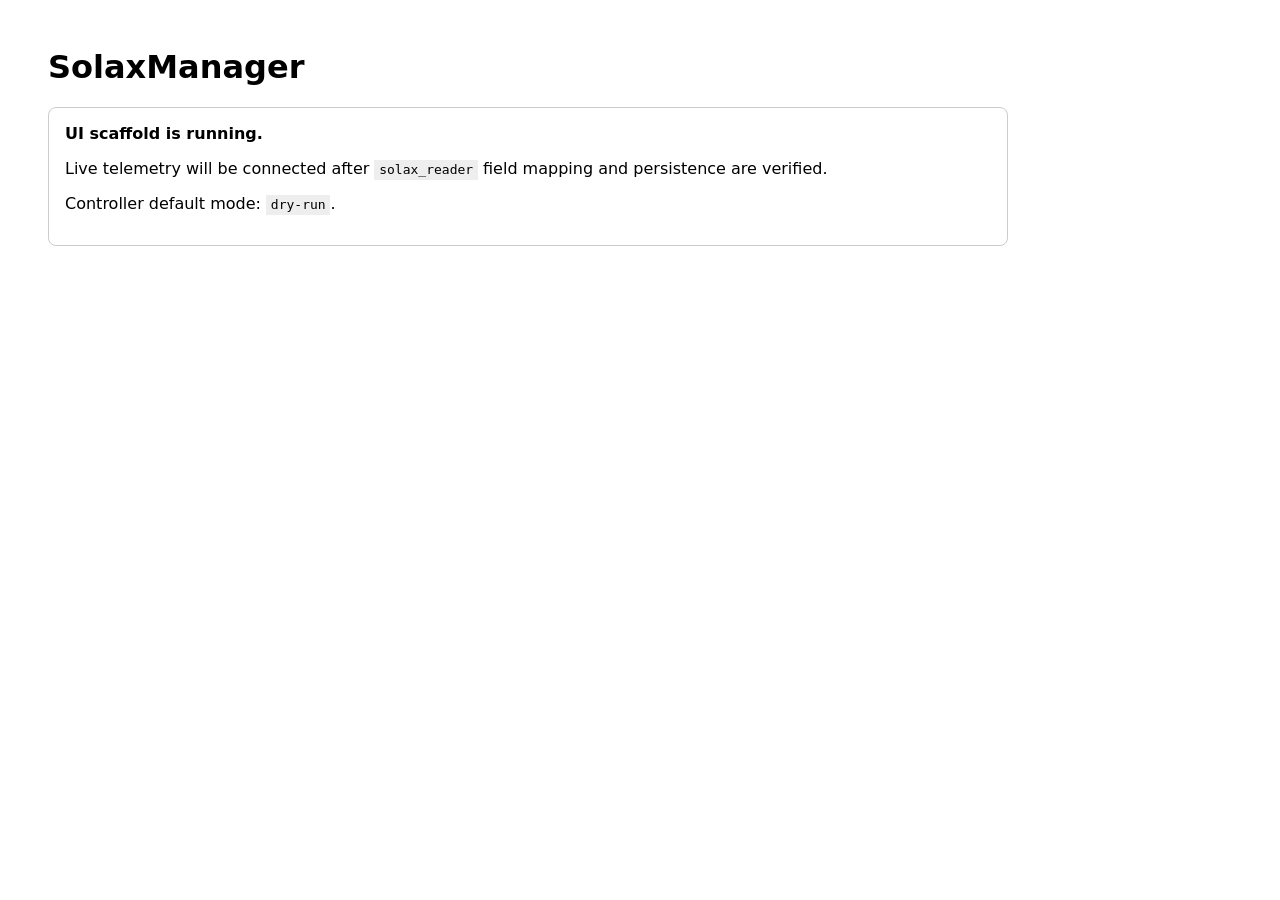
==== ui/src/index.html @ 57d0a1c2 "Add ui/src/index.html" ====
<!doctype html>
<html lang="en">
<head>
  <meta charset="utf-8">
  <meta name="viewport" content="width=device-width, initial-scale=1">
  <title>SolaxManager</title>
  <style>
    body { font-family: system-ui, sans-serif; margin: 3rem; max-width: 60rem; }
    code { background: #eee; padding: .15rem .3rem; }
    .status { padding: 1rem; border: 1px solid #ccc; border-radius: .5rem; }
  </style>
</head>
<body>
  <h1>SolaxManager</h1>
  <div class="status">
    <strong>UI scaffold is running.</strong>
    <p>Live telemetry will be connected after <code>solax_reader</code> field mapping and persistence are verified.</p>
    <p>Controller default mode: <code>dry-run</code>.</p>
  </div>
</body>
</html>
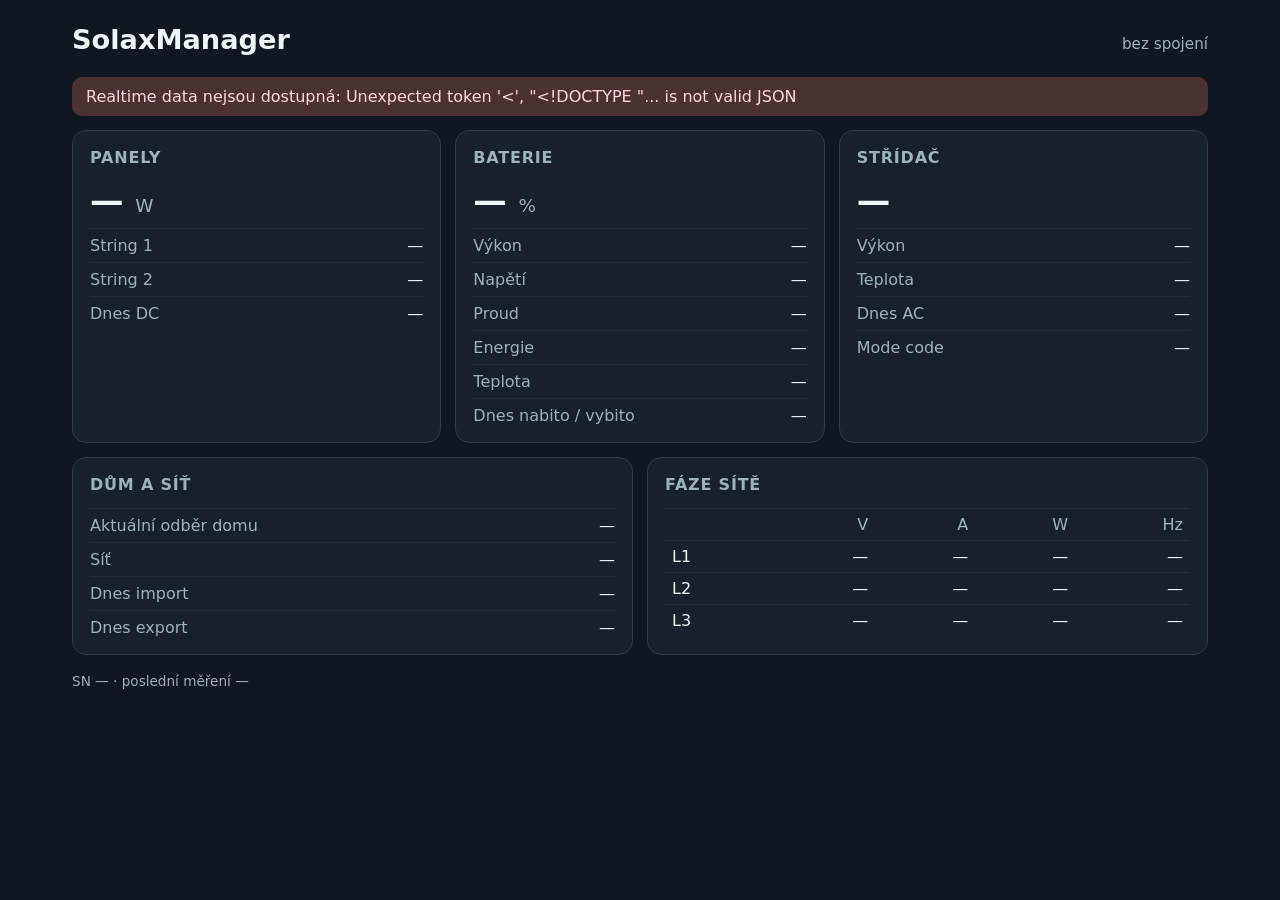
==== commit 23c87bf1: "Build realtime status dashboard" ====
--- a/ui/src/index.html
+++ b/ui/src/index.html
@@ -1,21 +1,279 @@
 <!doctype html>
-<html lang="en">
+<html lang="cs">
 <head>
   <meta charset="utf-8">
   <meta name="viewport" content="width=device-width, initial-scale=1">
   <title>SolaxManager</title>
   <style>
-    body { font-family: system-ui, sans-serif; margin: 3rem; max-width: 60rem; }
-    code { background: #eee; padding: .15rem .3rem; }
-    .status { padding: 1rem; border: 1px solid #ccc; border-radius: .5rem; }
+    :root {
+      color-scheme: light dark;
+      --bg: #0f1720;
+      --panel: #17212b;
+      --panel2: #1d2a36;
+      --text: #edf5f7;
+      --muted: #9fb1b9;
+      --good: #4dd7b2;
+      --warn: #f2bd5a;
+      --bad: #ff7d7d;
+      --line: #2c3b47;
+      --accent: #78c8ff;
+    }
+    * { box-sizing: border-box; }
+    body {
+      margin: 0;
+      font-family: system-ui, -apple-system, BlinkMacSystemFont, "Segoe UI", sans-serif;
+      background: var(--bg);
+      color: var(--text);
+    }
+    header {
+      max-width: 1180px;
+      margin: 0 auto;
+      padding: 24px 22px 12px;
+      display: flex;
+      gap: 16px;
+      justify-content: space-between;
+      align-items: baseline;
+    }
+    h1 { margin: 0; font-size: 1.7rem; }
+    #freshness { color: var(--muted); font-size: .95rem; }
+    main {
+      max-width: 1180px;
+      margin: 0 auto;
+      padding: 10px 22px 32px;
+    }
+    .banner {
+      display: none;
+      margin-bottom: 14px;
+      padding: 10px 14px;
+      border-radius: 10px;
+      background: #4b3131;
+      color: #ffd9d9;
+    }
+    .grid {
+      display: grid;
+      grid-template-columns: repeat(12, 1fr);
+      gap: 14px;
+    }
+    .card {
+      grid-column: span 4;
+      background: var(--panel);
+      border: 1px solid var(--line);
+      border-radius: 14px;
+      padding: 17px;
+      min-height: 190px;
+    }
+    .card.wide { grid-column: span 6; }
+    .card h2 {
+      margin: 0 0 14px;
+      font-size: 1rem;
+      color: var(--muted);
+      font-weight: 650;
+      text-transform: uppercase;
+      letter-spacing: .05em;
+    }
+    .hero {
+      font-size: 2.1rem;
+      font-weight: 720;
+      margin-bottom: 8px;
+    }
+    .unit { font-size: .55em; color: var(--muted); font-weight: 500; }
+    .rows { display: grid; gap: 7px; }
+    .row {
+      display: flex;
+      justify-content: space-between;
+      gap: 16px;
+      border-top: 1px solid rgba(255,255,255,.045);
+      padding-top: 7px;
+    }
+    .row span:first-child { color: var(--muted); }
+    .value { font-variant-numeric: tabular-nums; text-align: right; }
+    .good { color: var(--good); }
+    .bad { color: var(--bad); }
+    .warn { color: var(--warn); }
+    .phase-table {
+      width: 100%;
+      border-collapse: collapse;
+      font-variant-numeric: tabular-nums;
+    }
+    .phase-table th, .phase-table td {
+      padding: 6px 7px;
+      border-top: 1px solid rgba(255,255,255,.05);
+      text-align: right;
+    }
+    .phase-table th:first-child, .phase-table td:first-child { text-align: left; }
+    .phase-table th { color: var(--muted); font-weight: 500; }
+    footer {
+      color: var(--muted);
+      margin-top: 18px;
+      font-size: .85rem;
+    }
+    @media (max-width: 850px) {
+      .card, .card.wide { grid-column: span 12; }
+      header { align-items: flex-start; flex-direction: column; }
+    }
   </style>
 </head>
 <body>
-  <h1>SolaxManager</h1>
-  <div class="status">
-    <strong>UI scaffold is running.</strong>
-    <p>Live telemetry will be connected after <code>solax_reader</code> field mapping and persistence are verified.</p>
-    <p>Controller default mode: <code>dry-run</code>.</p>
-  </div>
+  <header>
+    <h1>SolaxManager</h1>
+    <div id="freshness">čekám na data…</div>
+  </header>
+
+  <main>
+    <div id="banner" class="banner"></div>
+
+    <div class="grid">
+      <section class="card">
+        <h2>Panely</h2>
+        <div class="hero"><span id="pv-total">—</span> <span class="unit">W</span></div>
+        <div class="rows">
+          <div class="row"><span>String 1</span><span class="value" id="pv1">—</span></div>
+          <div class="row"><span>String 2</span><span class="value" id="pv2">—</span></div>
+          <div class="row"><span>Dnes DC</span><span class="value" id="pv-today">—</span></div>
+        </div>
+      </section>
+
+      <section class="card">
+        <h2>Baterie</h2>
+        <div class="hero"><span id="soc">—</span> <span class="unit">%</span></div>
+        <div class="rows">
+          <div class="row"><span>Výkon</span><span class="value" id="battery-power">—</span></div>
+          <div class="row"><span>Napětí</span><span class="value" id="battery-voltage">—</span></div>
+          <div class="row"><span>Proud</span><span class="value" id="battery-current">—</span></div>
+          <div class="row"><span>Energie</span><span class="value" id="battery-energy">—</span></div>
+          <div class="row"><span>Teplota</span><span class="value" id="battery-temp">—</span></div>
+          <div class="row"><span>Dnes nabito / vybito</span><span class="value" id="battery-today">—</span></div>
+        </div>
+      </section>
+
+      <section class="card">
+        <h2>Střídač</h2>
+        <div class="hero" id="inverter-state">—</div>
+        <div class="rows">
+          <div class="row"><span>Výkon</span><span class="value" id="inverter-power">—</span></div>
+          <div class="row"><span>Teplota</span><span class="value" id="inverter-temp">—</span></div>
+          <div class="row"><span>Dnes AC</span><span class="value" id="ac-today">—</span></div>
+          <div class="row"><span>Mode code</span><span class="value" id="inverter-mode">—</span></div>
+        </div>
+      </section>
+
+      <section class="card wide">
+        <h2>Dům a síť</h2>
+        <div class="rows">
+          <div class="row"><span>Aktuální odběr domu</span><span class="value" id="house-power">—</span></div>
+          <div class="row"><span>Síť</span><span class="value" id="grid-power">—</span></div>
+          <div class="row"><span>Dnes import</span><span class="value" id="grid-import">—</span></div>
+          <div class="row"><span>Dnes export</span><span class="value" id="grid-export">—</span></div>
+        </div>
+      </section>
+
+      <section class="card wide">
+        <h2>Fáze sítě</h2>
+        <table class="phase-table">
+          <thead>
+            <tr><th></th><th>V</th><th>A</th><th>W</th><th>Hz</th></tr>
+          </thead>
+          <tbody>
+            <tr><td>L1</td><td id="l1v">—</td><td id="l1a">—</td><td id="l1w">—</td><td id="l1hz">—</td></tr>
+            <tr><td>L2</td><td id="l2v">—</td><td id="l2a">—</td><td id="l2w">—</td><td id="l2hz">—</td></tr>
+            <tr><td>L3</td><td id="l3v">—</td><td id="l3a">—</td><td id="l3w">—</td><td id="l3hz">—</td></tr>
+          </tbody>
+        </table>
+      </section>
+    </div>
+
+    <footer>
+      <span id="serial">SN —</span> · poslední měření <span id="measured-at">—</span>
+    </footer>
+  </main>
+
+  <script>
+    const $ = (id) => document.getElementById(id);
+    const nf0 = new Intl.NumberFormat('cs-CZ', { maximumFractionDigits: 0 });
+    const nf1 = new Intl.NumberFormat('cs-CZ', { minimumFractionDigits: 1, maximumFractionDigits: 1 });
+    const nf2 = new Intl.NumberFormat('cs-CZ', { minimumFractionDigits: 2, maximumFractionDigits: 2 });
+
+    function n(value, digits = 0, unit = '') {
+      if (value === null || value === undefined || Number.isNaN(Number(value))) return '—';
+      const f = digits === 2 ? nf2 : digits === 1 ? nf1 : nf0;
+      return f.format(Number(value)) + (unit ? ' ' + unit : '');
+    }
+
+    function set(id, text) { $(id).textContent = text; }
+
+    function render(d) {
+      set('pv-total', n(d.pv_total_power_w));
+      set('pv1', n(d.pv1_power_w, 0, 'W'));
+      set('pv2', n(d.pv2_power_w, 0, 'W'));
+      set('pv-today', n(d.production_dc_today_kwh, 1, 'kWh'));
+
+      set('soc', n(d.battery_soc_pct));
+      const bp = Number(d.battery_power_w || 0);
+      const bpEl = $('battery-power');
+      bpEl.textContent = (bp >= 0 ? 'nabíjení ' : 'vybíjení ') + n(Math.abs(bp), 0, 'W');
+      bpEl.className = 'value ' + (bp >= 0 ? 'good' : 'bad');
+      set('battery-voltage', n(d.battery_voltage_v, 2, 'V'));
+      set('battery-current', n(d.battery_current_a, 2, 'A'));
+      set('battery-energy', n(d.battery_stored_energy_kwh, 1, 'kWh'));
+      set('battery-temp', n(d.battery_temp_c, 0, '°C'));
+      set('battery-today', n(d.battery_charge_today_kwh, 1) + ' / ' + n(d.battery_discharge_today_kwh, 1) + ' kWh');
+
+      set('inverter-state', d.inverter_state || '—');
+      set('inverter-power', n(d.inverter_power_w, 0, 'W'));
+      set('inverter-temp', n(d.inverter_temp_c, 0, '°C'));
+      set('ac-today', n(d.yield_ac_today_kwh, 1, 'kWh'));
+      set('inverter-mode', d.inverter_mode ?? '—');
+
+      set('house-power', n(d.house_power_w, 0, 'W'));
+      const gp = Number(d.grid_power_w || 0);
+      const gridEl = $('grid-power');
+      gridEl.textContent = (gp < 0 ? 'odběr ' : 'dodávka ') + n(Math.abs(gp), 0, 'W');
+      gridEl.className = 'value ' + (gp < 0 ? 'bad' : 'good');
+      set('grid-import', n(d.grid_import_today_kwh, 2, 'kWh'));
+      set('grid-export', n(d.grid_export_today_kwh, 2, 'kWh'));
+
+      for (const phase of [1,2,3]) {
+        set('l' + phase + 'v', n(d['grid_l' + phase + '_voltage_v'], 1));
+        set('l' + phase + 'a', n(d['grid_l' + phase + '_current_a'], 1));
+        set('l' + phase + 'w', n(d['grid_l' + phase + '_power_w'], 0));
+        set('l' + phase + 'hz', n(d['grid_frequency_l' + phase + '_hz'], 2));
+      }
+
+      const measured = new Date(d.measured_at);
+      set('serial', 'SN ' + (d.serial_number || '—'));
+      set('measured-at', measured.toLocaleString('cs-CZ'));
+
+      const age = Number(d.sample_age_seconds || 0);
+      const freshness = $('freshness');
+      freshness.textContent = 'data před ' + nf1.format(age) + ' s';
+      freshness.className = d.stale ? 'warn' : 'good';
+
+      const banner = $('banner');
+      if (d.stale) {
+        banner.style.display = 'block';
+        banner.textContent = 'Pozor: poslední vzorek je starý ' + nf1.format(age) + ' s. Reader nebo spojení může být mimo provoz.';
+      } else {
+        banner.style.display = 'none';
+      }
+    }
+
+    async function tick() {
+      try {
+        const res = await fetch('/api/realtime', { cache: 'no-store' });
+        const payload = await res.json();
+        if (!res.ok || payload.status !== 'ok') throw new Error(payload.message || 'HTTP ' + res.status);
+        render(payload.data);
+      } catch (err) {
+        const banner = $('banner');
+        banner.style.display = 'block';
+        banner.textContent = 'Realtime data nejsou dostupná: ' + err.message;
+        $('freshness').textContent = 'bez spojení';
+        $('freshness').className = 'bad';
+      }
+    }
+
+    tick();
+    setInterval(tick, 2000);
+  </script>
 </body>
 </html>
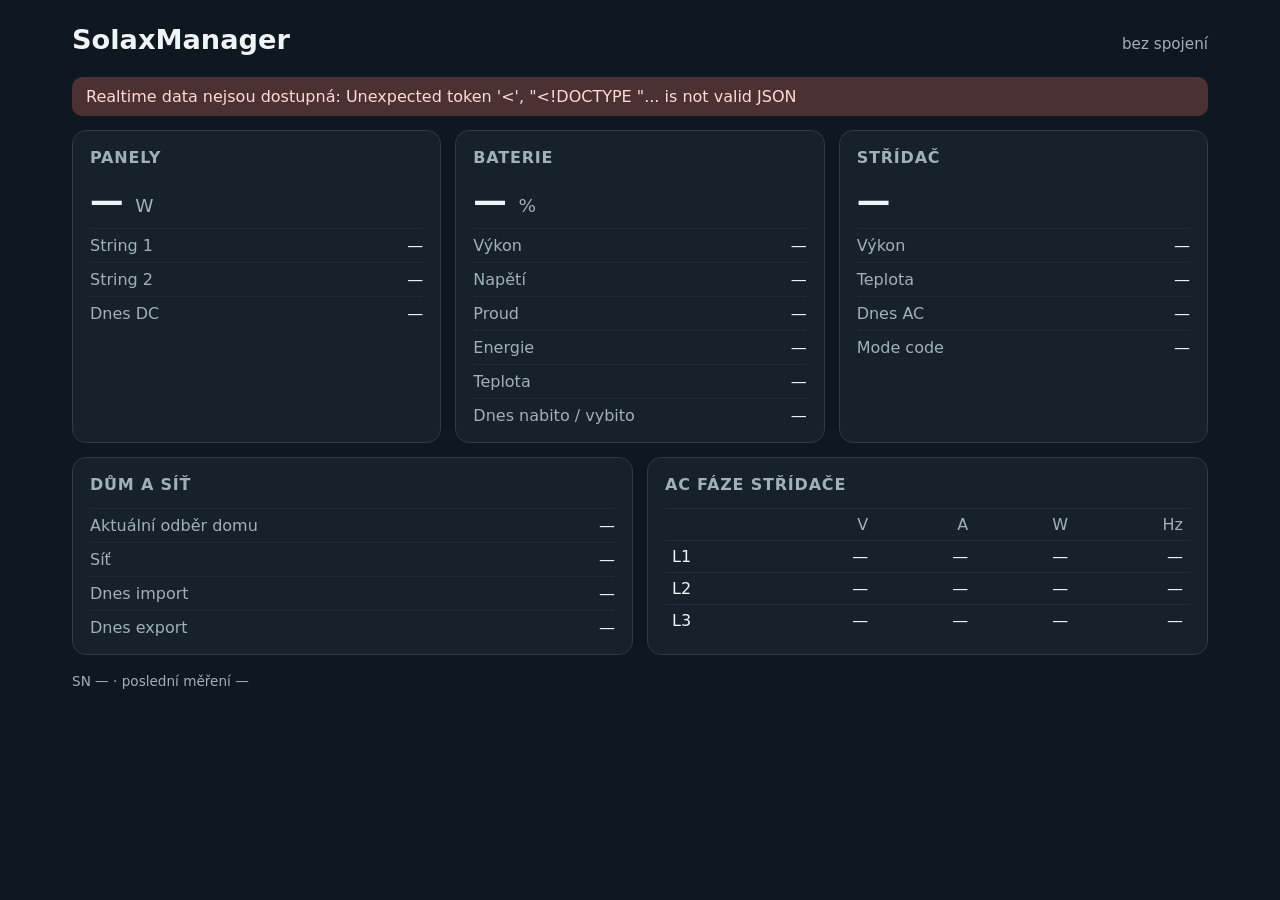
==== commit 5f60f8c6: "Map battery current and correct SolaX phase semantics" ====
--- a/ui/src/index.html
+++ b/ui/src/index.html
@@ -168,7 +168,7 @@
       </section>
 
       <section class="card wide">
-        <h2>Fáze sítě</h2>
+        <h2>AC fáze střídače</h2>
         <table class="phase-table">
           <thead>
             <tr><th></th><th>V</th><th>A</th><th>W</th><th>Hz</th></tr>
@@ -234,8 +234,8 @@
 
       for (const phase of [1,2,3]) {
         set('l' + phase + 'v', n(d['grid_l' + phase + '_voltage_v'], 1));
-        set('l' + phase + 'a', n(d['grid_l' + phase + '_current_a'], 1));
-        set('l' + phase + 'w', n(d['grid_l' + phase + '_power_w'], 0));
+        set('l' + phase + 'a', n(d['inverter_l' + phase + '_current_a'], 1));
+        set('l' + phase + 'w', n(d['inverter_l' + phase + '_power_w'], 0));
         set('l' + phase + 'hz', n(d['grid_frequency_l' + phase + '_hz'], 2));
       }
 
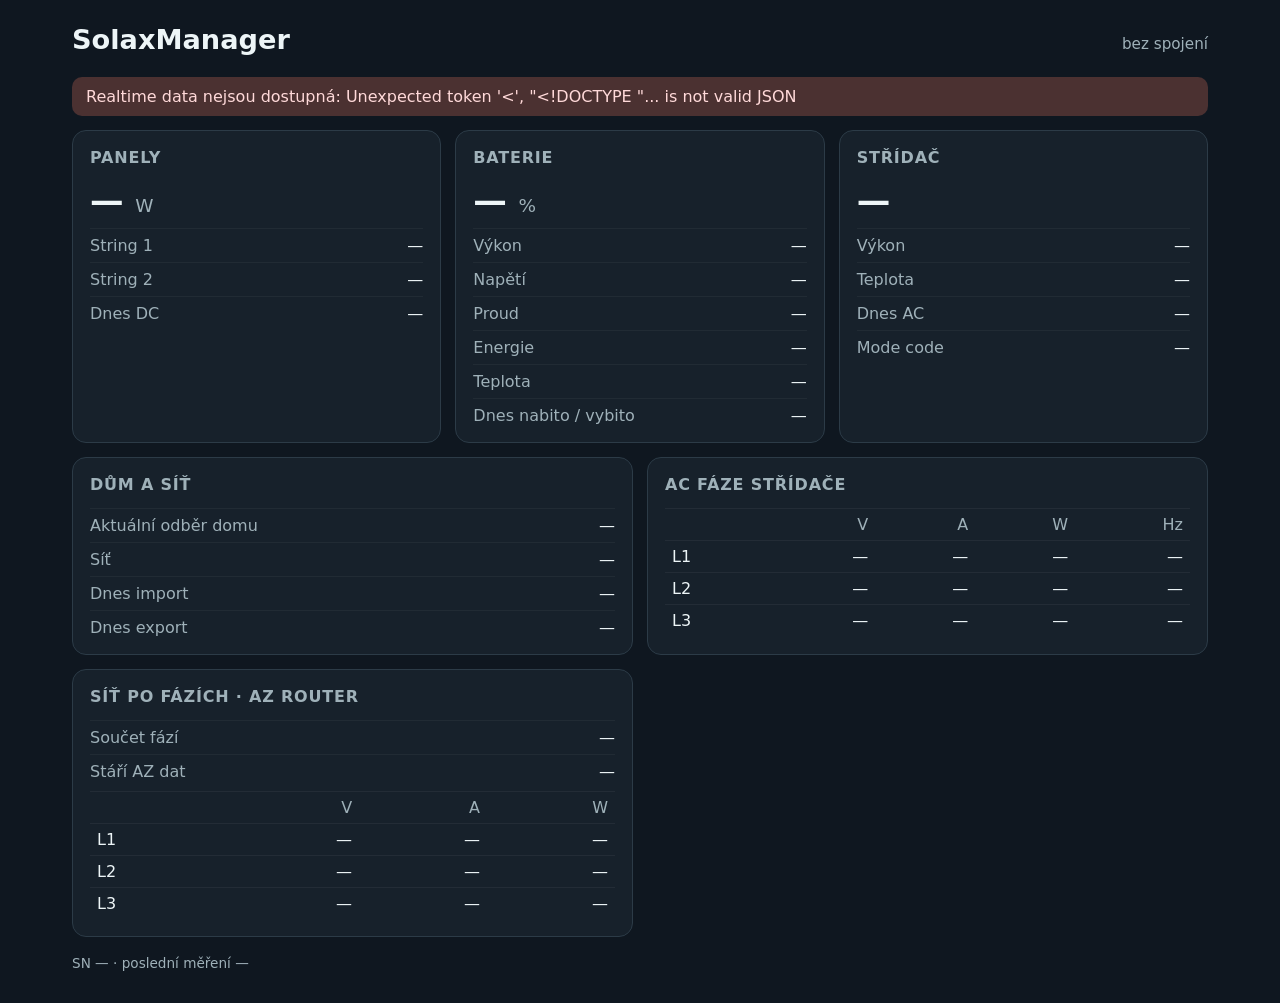
==== commit f1a302d2: "Show AZ Router phase telemetry in dashboard" ====
--- a/ui/src/index.html
+++ b/ui/src/index.html
@@ -180,6 +180,24 @@
           </tbody>
         </table>
       </section>
+
+      <section class="card wide">
+        <h2>Síť po fázích · AZ Router</h2>
+        <div class="rows" style="margin-bottom:10px">
+          <div class="row"><span>Součet fází</span><span class="value" id="az-total">—</span></div>
+          <div class="row"><span>Stáří AZ dat</span><span class="value" id="az-age">—</span></div>
+        </div>
+        <table class="phase-table">
+          <thead>
+            <tr><th></th><th>V</th><th>A</th><th>W</th></tr>
+          </thead>
+          <tbody>
+            <tr><td>L1</td><td id="az-l1v">—</td><td id="az-l1a">—</td><td id="az-l1w">—</td></tr>
+            <tr><td>L2</td><td id="az-l2v">—</td><td id="az-l2a">—</td><td id="az-l2w">—</td></tr>
+            <tr><td>L3</td><td id="az-l3v">—</td><td id="az-l3a">—</td><td id="az-l3w">—</td></tr>
+          </tbody>
+        </table>
+      </section>
     </div>
 
     <footer>
@@ -237,6 +255,29 @@
         set('l' + phase + 'a', n(d['inverter_l' + phase + '_current_a'], 1));
         set('l' + phase + 'w', n(d['inverter_l' + phase + '_power_w'], 0));
         set('l' + phase + 'hz', n(d['grid_frequency_l' + phase + '_hz'], 2));
+      }
+
+
+      const azAvailable = Boolean(d.azrouter_available);
+      const azTotal = d.azrouter_grid_total_power_w;
+      const azTotalEl = $('az-total');
+      if (!azAvailable || azTotal === null || azTotal === undefined) {
+        azTotalEl.textContent = '—';
+        azTotalEl.className = 'value warn';
+      } else {
+        const azp = Number(azTotal);
+        azTotalEl.textContent = (azp < 0 ? 'odběr ' : 'dodávka ') + n(Math.abs(azp), 0, 'W');
+        azTotalEl.className = 'value ' + (azp < 0 ? 'bad' : 'good');
+      }
+
+      const azAge = d.azrouter_sample_age_seconds;
+      set('az-age', azAge === null || azAge === undefined ? 'bez dat' : n(azAge, 1, 's'));
+      $('az-age').className = 'value ' + (d.azrouter_stale ? 'warn' : 'good');
+
+      for (const phase of [1,2,3]) {
+        set('az-l' + phase + 'v', n(d['azrouter_grid_l' + phase + '_voltage_v'], 1));
+        set('az-l' + phase + 'a', n(d['azrouter_grid_l' + phase + '_current_a'], 2));
+        set('az-l' + phase + 'w', n(d['azrouter_grid_l' + phase + '_power_w'], 0));
       }
 
       const measured = new Date(d.measured_at);
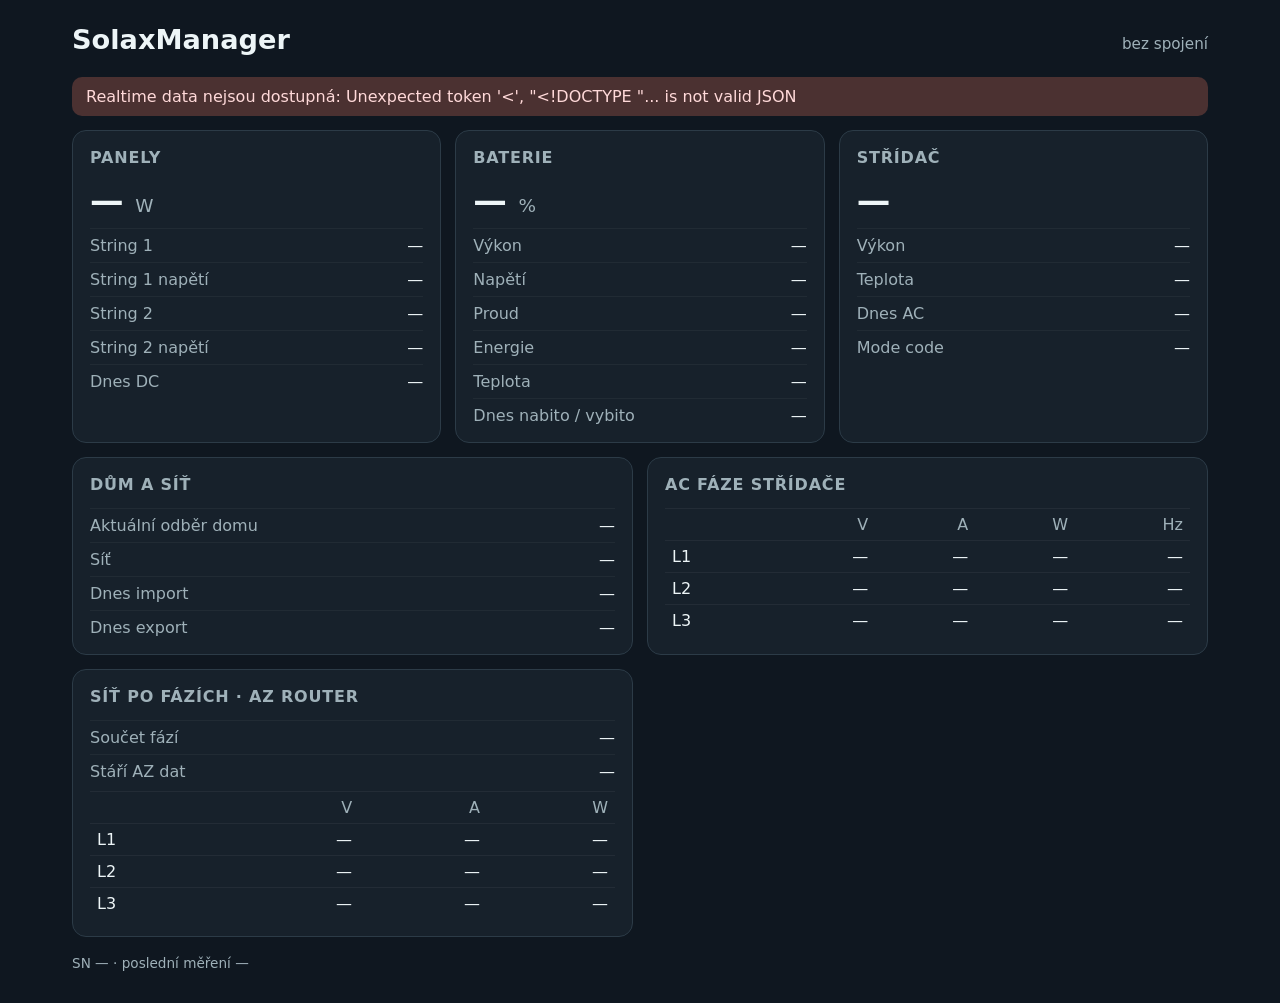
==== commit 1be8aaee: "Show PV string voltages in dashboard" ====
--- a/ui/src/index.html
+++ b/ui/src/index.html
@@ -128,7 +128,9 @@
         <div class="hero"><span id="pv-total">—</span> <span class="unit">W</span></div>
         <div class="rows">
           <div class="row"><span>String 1</span><span class="value" id="pv1">—</span></div>
+          <div class="row"><span>String 1 napětí</span><span class="value" id="pv1-voltage">—</span></div>
           <div class="row"><span>String 2</span><span class="value" id="pv2">—</span></div>
+          <div class="row"><span>String 2 napětí</span><span class="value" id="pv2-voltage">—</span></div>
           <div class="row"><span>Dnes DC</span><span class="value" id="pv-today">—</span></div>
         </div>
       </section>
@@ -222,7 +224,9 @@
     function render(d) {
       set('pv-total', n(d.pv_total_power_w));
       set('pv1', n(d.pv1_power_w, 0, 'W'));
+      set('pv1-voltage', n(d.pv1_voltage_v, 1, 'V'));
       set('pv2', n(d.pv2_power_w, 0, 'W'));
+      set('pv2-voltage', n(d.pv2_voltage_v, 1, 'V'));
       set('pv-today', n(d.production_dc_today_kwh, 1, 'kWh'));
 
       set('soc', n(d.battery_soc_pct));
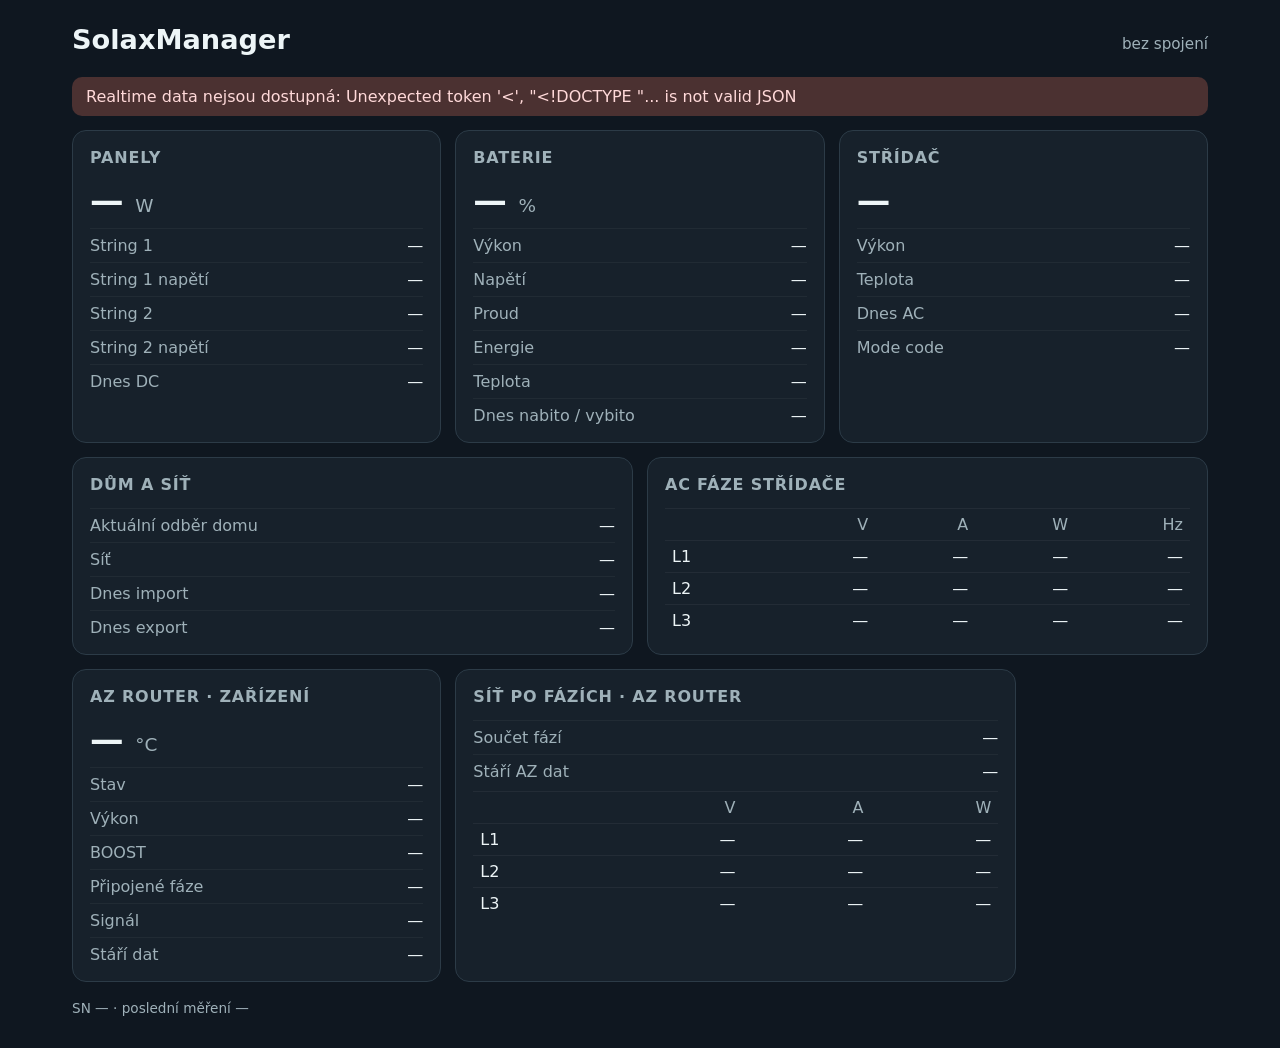
==== commit 1d4a0406: "Poll AZ Router devices and show boiler telemetry" ====
--- a/ui/src/index.html
+++ b/ui/src/index.html
@@ -183,6 +183,20 @@
         </table>
       </section>
 
+
+      <section class="card">
+        <h2>AZ Router · <span id="az-device-name">zařízení</span></h2>
+        <div class="hero"><span id="az-device-temp">—</span> <span class="unit">°C</span></div>
+        <div class="rows">
+          <div class="row"><span>Stav</span><span class="value" id="az-device-status">—</span></div>
+          <div class="row"><span>Výkon</span><span class="value" id="az-device-power">—</span></div>
+          <div class="row"><span>BOOST</span><span class="value" id="az-device-boost">—</span></div>
+          <div class="row"><span>Připojené fáze</span><span class="value" id="az-device-phases">—</span></div>
+          <div class="row"><span>Signál</span><span class="value" id="az-device-signal">—</span></div>
+          <div class="row"><span>Stáří dat</span><span class="value" id="az-device-age">—</span></div>
+        </div>
+      </section>
+
       <section class="card wide">
         <h2>Síť po fázích · AZ Router</h2>
         <div class="rows" style="margin-bottom:10px">
@@ -282,6 +296,43 @@
         set('az-l' + phase + 'v', n(d['azrouter_grid_l' + phase + '_voltage_v'], 1));
         set('az-l' + phase + 'a', n(d['azrouter_grid_l' + phase + '_current_a'], 2));
         set('az-l' + phase + 'w', n(d['azrouter_grid_l' + phase + '_power_w'], 0));
+      }
+
+
+      const devices = Array.isArray(d.azrouter_devices) ? d.azrouter_devices : [];
+      const device = devices.slice().sort((a, b) => (a.priority ?? 999) - (b.priority ?? 999))[0];
+
+      if (device) {
+        set('az-device-name', device.name || ('#' + (device.device_id ?? '?')));
+        set('az-device-temp', n(device.temperature_c, 1));
+        set('az-device-power', n(device.power_total_w, 0, 'W'));
+        set('az-device-signal', n(device.signal_db, 0, 'dB'));
+        set('az-device-age', n(device.sample_age_seconds, 1, 's'));
+
+        const statusEl = $('az-device-status');
+        statusEl.textContent = device.status || (device.status_code ?? '—');
+        statusEl.className = 'value ' + (device.status === 'online' || device.status === 'active' ? 'good' : 'warn');
+
+        const boostEl = $('az-device-boost');
+        boostEl.textContent = device.boost === true ? 'zapnut' : device.boost === false ? 'vypnut' : '—';
+        boostEl.className = 'value ' + (device.boost === true ? 'warn' : '');
+
+        const phases = [];
+        if (device.connected_l1) phases.push('L1');
+        if (device.connected_l2) phases.push('L2');
+        if (device.connected_l3) phases.push('L3');
+        set('az-device-phases', phases.length ? phases.join(', ') : '—');
+
+        $('az-device-age').className = 'value ' + (device.stale ? 'warn' : 'good');
+      } else {
+        set('az-device-name', 'zařízení');
+        set('az-device-temp', '—');
+        set('az-device-status', 'bez dat');
+        set('az-device-power', '—');
+        set('az-device-boost', '—');
+        set('az-device-phases', '—');
+        set('az-device-signal', '—');
+        set('az-device-age', '—');
       }
 
       const measured = new Date(d.measured_at);
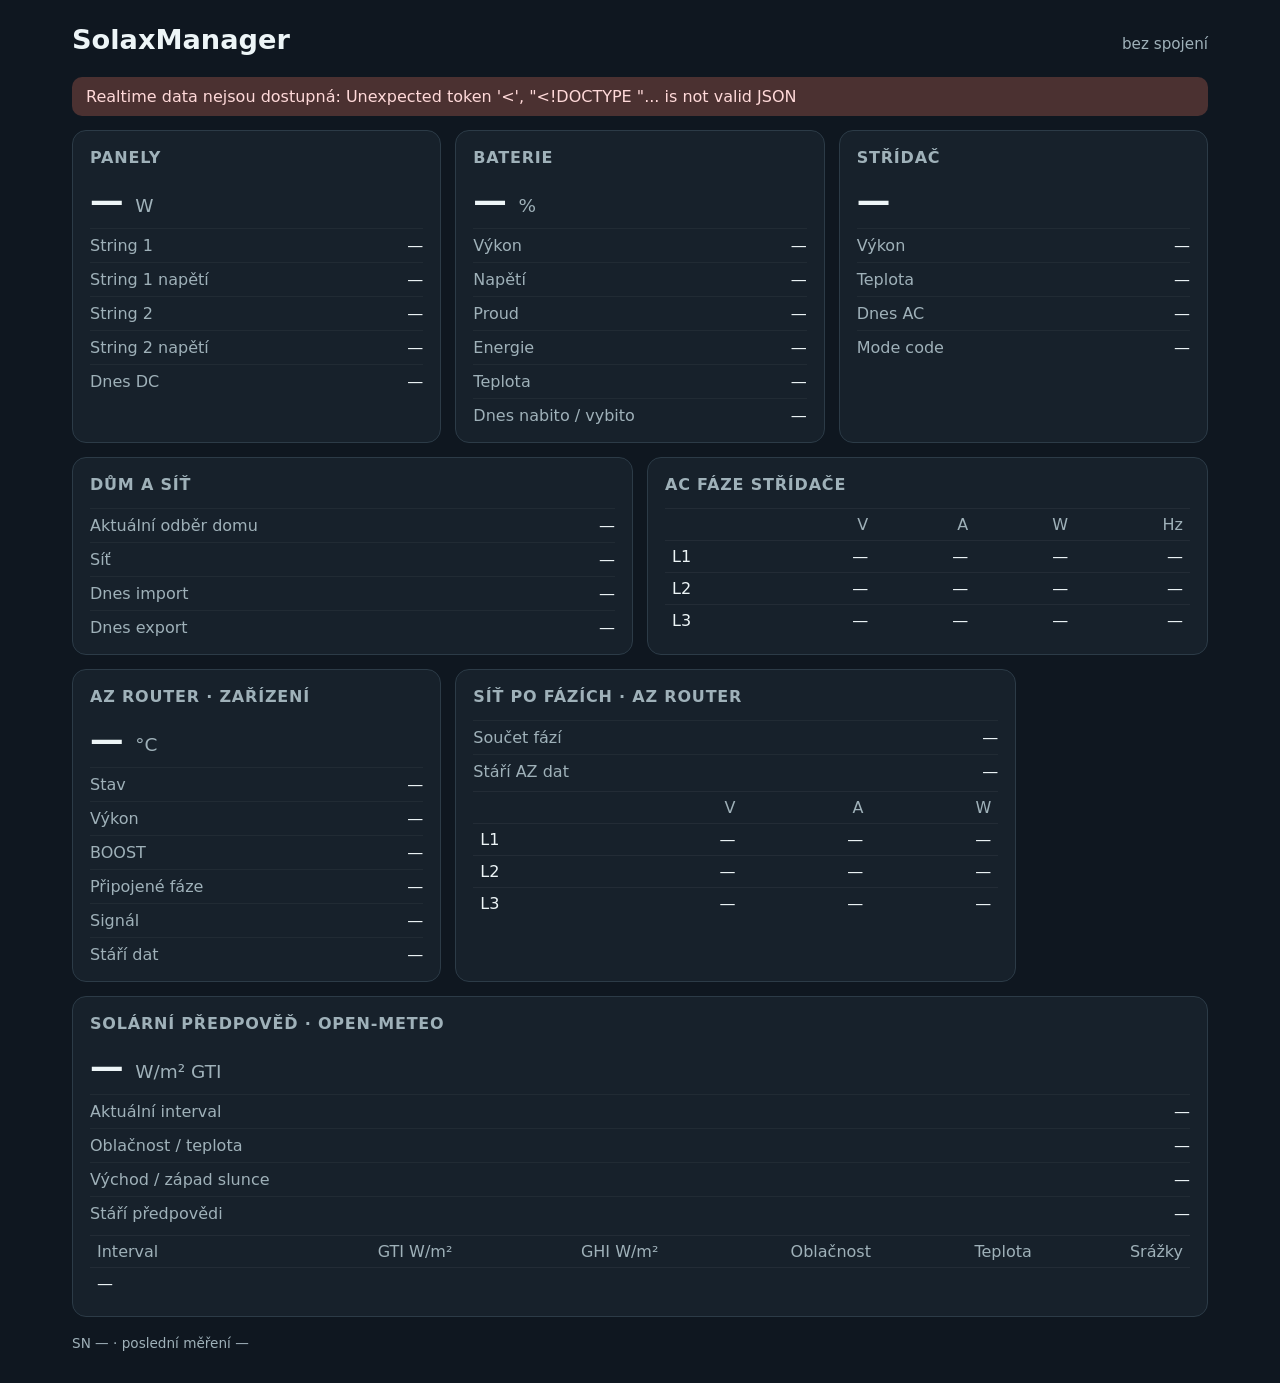
==== commit 929b0725: "Show solar forecast in telemetry dashboard" ====
--- a/ui/src/index.html
+++ b/ui/src/index.html
@@ -63,6 +63,7 @@
       min-height: 190px;
     }
     .card.wide { grid-column: span 6; }
+    .card.full { grid-column: span 12; }
     .card h2 {
       margin: 0 0 14px;
       font-size: 1rem;
@@ -102,13 +103,17 @@
     }
     .phase-table th:first-child, .phase-table td:first-child { text-align: left; }
     .phase-table th { color: var(--muted); font-weight: 500; }
+    .forecast-current td {
+      background: rgba(120,200,255,.08);
+      font-weight: 650;
+    }
     footer {
       color: var(--muted);
       margin-top: 18px;
       font-size: .85rem;
     }
     @media (max-width: 850px) {
-      .card, .card.wide { grid-column: span 12; }
+      .card, .card.wide, .card.full { grid-column: span 12; }
       header { align-items: flex-start; flex-direction: column; }
     }
   </style>
@@ -214,6 +219,32 @@
           </tbody>
         </table>
       </section>
+
+      <section class="card full">
+        <h2>Solární předpověď · Open-Meteo</h2>
+        <div class="hero"><span id="forecast-gti">—</span> <span class="unit">W/m² GTI</span></div>
+        <div class="rows" style="margin-bottom:12px">
+          <div class="row"><span>Aktuální interval</span><span class="value" id="forecast-period">—</span></div>
+          <div class="row"><span>Oblačnost / teplota</span><span class="value" id="forecast-weather">—</span></div>
+          <div class="row"><span>Východ / západ slunce</span><span class="value" id="forecast-sun">—</span></div>
+          <div class="row"><span>Stáří předpovědi</span><span class="value" id="forecast-age">—</span></div>
+        </div>
+        <table class="phase-table">
+          <thead>
+            <tr>
+              <th>Interval</th>
+              <th>GTI W/m²</th>
+              <th>GHI W/m²</th>
+              <th>Oblačnost</th>
+              <th>Teplota</th>
+              <th>Srážky</th>
+            </tr>
+          </thead>
+          <tbody id="forecast-hours">
+            <tr><td colspan="6">—</td></tr>
+          </tbody>
+        </table>
+      </section>
     </div>
 
     <footer>
@@ -234,6 +265,29 @@
     }
 
     function set(id, text) { $(id).textContent = text; }
+
+    function hm(value) {
+      if (!value) return '—';
+      return new Date(value).toLocaleTimeString('cs-CZ', {
+        hour: '2-digit',
+        minute: '2-digit'
+      });
+    }
+
+    function forecastPeriod(row) {
+      if (!row) return '—';
+      const start = new Date(row.period_start);
+      const end = new Date(row.period_end);
+      const day = start.toLocaleDateString('cs-CZ', {
+        weekday: 'short',
+        day: 'numeric',
+        month: 'numeric'
+      });
+      return day + ' ' +
+        start.toLocaleTimeString('cs-CZ', { hour: '2-digit', minute: '2-digit' }) +
+        '–' +
+        end.toLocaleTimeString('cs-CZ', { hour: '2-digit', minute: '2-digit' });
+    }
 
     function render(d) {
       set('pv-total', n(d.pv_total_power_w));
@@ -333,6 +387,58 @@
         set('az-device-phases', '—');
         set('az-device-signal', '—');
         set('az-device-age', '—');
+      }
+
+      const forecast = Array.isArray(d.solar_forecast) ? d.solar_forecast : [];
+      const currentForecast = forecast[0];
+
+      if (d.solar_forecast_available && currentForecast) {
+        set('forecast-gti', n(currentForecast.gti_w_m2, 1));
+        set('forecast-period', forecastPeriod(currentForecast));
+        set(
+          'forecast-weather',
+          n(currentForecast.cloud_cover_pct, 0, '%') +
+            ' / ' + n(currentForecast.temperature_c, 1, '°C')
+        );
+        set(
+          'forecast-sun',
+          hm(d.solar_sunrise) + ' / ' + hm(d.solar_sunset)
+        );
+        set('forecast-age', n(d.solar_forecast_age_seconds, 0, 's'));
+
+        const tbody = $('forecast-hours');
+        tbody.textContent = '';
+        const now = Date.now();
+
+        for (const row of forecast) {
+          const tr = document.createElement('tr');
+          const start = new Date(row.period_start).getTime();
+          const end = new Date(row.period_end).getTime();
+          if (start <= now && now < end) tr.className = 'forecast-current';
+
+          const values = [
+            forecastPeriod(row),
+            n(row.gti_w_m2, 1),
+            n(row.ghi_w_m2, 1),
+            n(row.cloud_cover_pct, 0, '%'),
+            n(row.temperature_c, 1, '°C'),
+            n(row.precipitation_mm, 1, 'mm')
+          ];
+
+          for (const value of values) {
+            const td = document.createElement('td');
+            td.textContent = value;
+            tr.appendChild(td);
+          }
+          tbody.appendChild(tr);
+        }
+      } else {
+        set('forecast-gti', '—');
+        set('forecast-period', 'bez dat');
+        set('forecast-weather', '—');
+        set('forecast-sun', '—');
+        set('forecast-age', '—');
+        $('forecast-hours').innerHTML = '<tr><td colspan="6">Předpověď není dostupná</td></tr>';
       }
 
       const measured = new Date(d.measured_at);
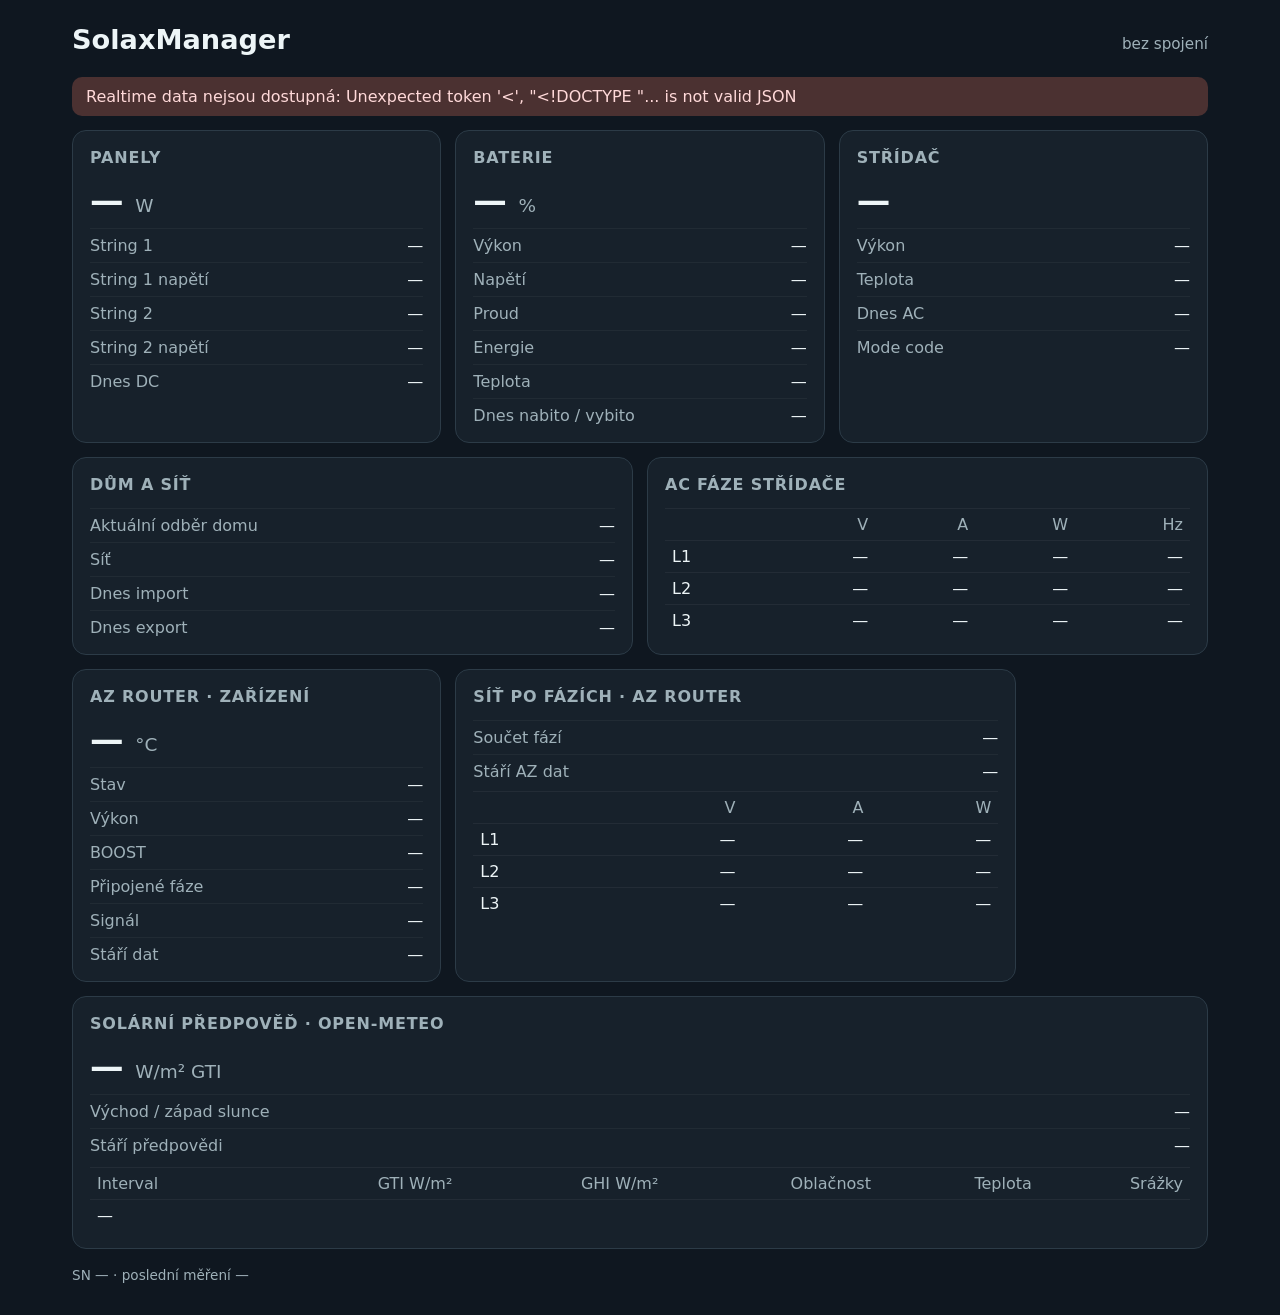
==== commit 57dd6646: "Extend forecast table and simplify weather summary" ====
--- a/ui/src/index.html
+++ b/ui/src/index.html
@@ -224,8 +224,6 @@
         <h2>Solární předpověď · Open-Meteo</h2>
         <div class="hero"><span id="forecast-gti">—</span> <span class="unit">W/m² GTI</span></div>
         <div class="rows" style="margin-bottom:12px">
-          <div class="row"><span>Aktuální interval</span><span class="value" id="forecast-period">—</span></div>
-          <div class="row"><span>Oblačnost / teplota</span><span class="value" id="forecast-weather">—</span></div>
           <div class="row"><span>Východ / západ slunce</span><span class="value" id="forecast-sun">—</span></div>
           <div class="row"><span>Stáří předpovědi</span><span class="value" id="forecast-age">—</span></div>
         </div>
@@ -394,12 +392,6 @@
 
       if (d.solar_forecast_available && currentForecast) {
         set('forecast-gti', n(currentForecast.gti_w_m2, 1));
-        set('forecast-period', forecastPeriod(currentForecast));
-        set(
-          'forecast-weather',
-          n(currentForecast.cloud_cover_pct, 0, '%') +
-            ' / ' + n(currentForecast.temperature_c, 1, '°C')
-        );
         set(
           'forecast-sun',
           hm(d.solar_sunrise) + ' / ' + hm(d.solar_sunset)
@@ -434,8 +426,6 @@
         }
       } else {
         set('forecast-gti', '—');
-        set('forecast-period', 'bez dat');
-        set('forecast-weather', '—');
         set('forecast-sun', '—');
         set('forecast-age', '—');
         $('forecast-hours').innerHTML = '<tr><td colspan="6">Předpověď není dostupná</td></tr>';
